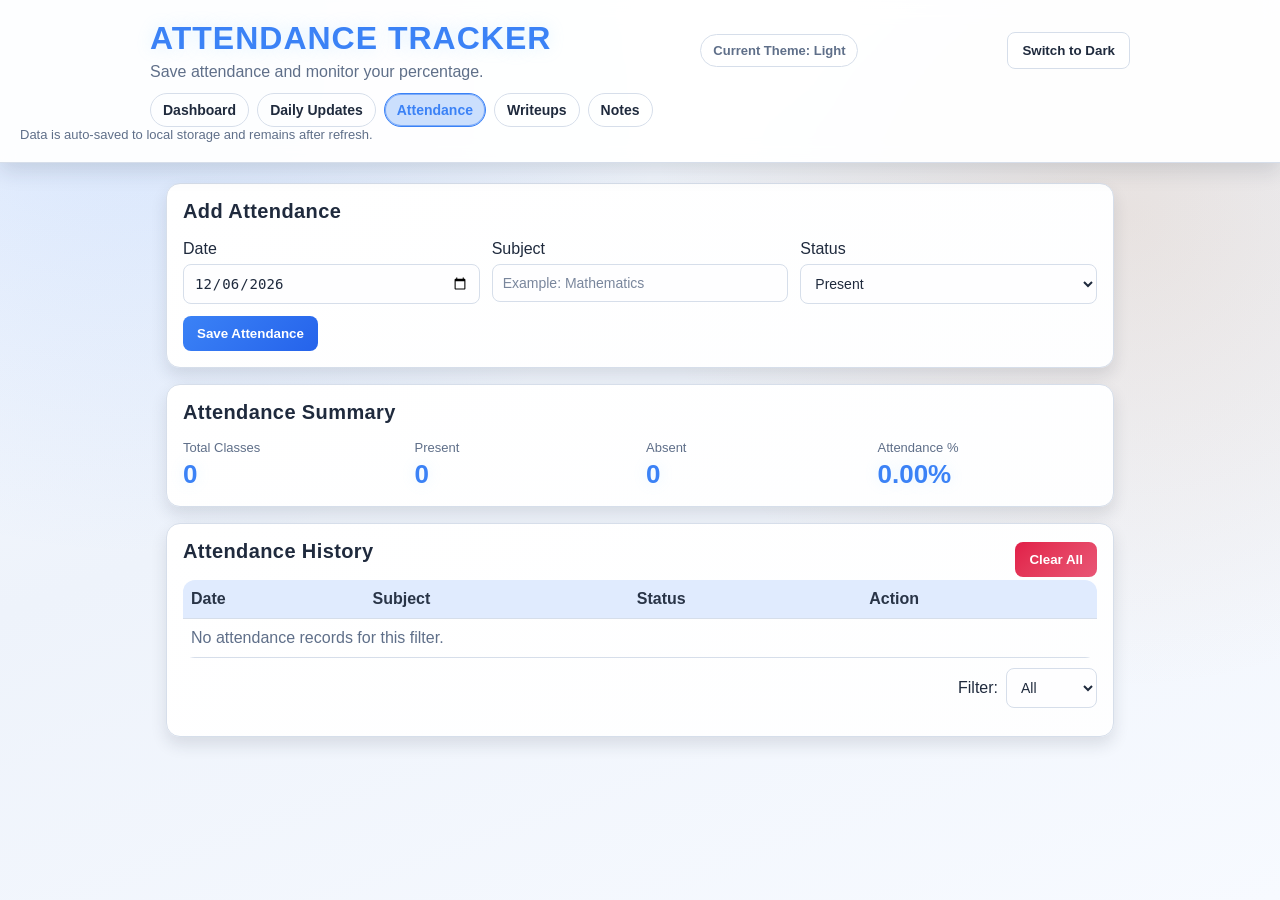
==== attendance.html @ a145c3b4 "Add ThridWebsite files" ====
<!doctype html>
<html lang="en">
  <head>
    <meta charset="UTF-8" />
    <meta name="viewport" content="width=device-width, initial-scale=1.0" />
    <title>Attendance</title>
    <link rel="stylesheet" href="styles.css" />
  </head>
  <body data-page="attendance">
    <header class="topbar">
      <div class="topbar-row">
        <div>
          <h1>Attendance Tracker</h1>
          <p>Save attendance and monitor your percentage.</p>
        </div>
        <button id="themeToggle" class="btn secondary" type="button">
          Dark Mode
        </button>
      </div>
      <nav class="topnav">
        <a class="nav-link" href="index.html">Dashboard</a>
        <a class="nav-link" href="updates.html">Daily Updates</a>
        <a class="nav-link active" href="attendance.html">Attendance</a>
        <a class="nav-link" href="writeups.html">Writeups</a>
        <a class="nav-link" href="notes.html">Notes</a>
      </nav>
      <p id="storageNotice" class="storage-notice" hidden></p>
    </header>

    <main class="container">
      <section class="card">
        <h2>Add Attendance</h2>
        <form id="attendanceForm" class="form-grid">
          <div class="field">
            <label for="attendanceDate">Date</label>
            <input type="date" id="attendanceDate" required />
          </div>
          <div class="field">
            <label for="subjectName">Subject</label>
            <input
              type="text"
              id="subjectName"
              placeholder="Example: Mathematics"
              required
            />
          </div>
          <div class="field">
            <label for="attendanceStatus">Status</label>
            <select id="attendanceStatus" required>
              <option value="Present">Present</option>
              <option value="Absent">Absent</option>
            </select>
          </div>
          <button type="submit" class="btn">Save Attendance</button>
        </form>
      </section>

      <section class="card stats">
        <h2>Attendance Summary</h2>
        <div class="summary-grid">
          <div>
            <p class="label">Total Classes</p>
            <p id="totalClasses" class="value">0</p>
          </div>
          <div>
            <p class="label">Present</p>
            <p id="presentCount" class="value">0</p>
          </div>
          <div>
            <p class="label">Absent</p>
            <p id="absentCount" class="value">0</p>
          </div>
          <div>
            <p class="label">Attendance %</p>
            <p id="attendancePercent" class="value">0%</p>
          </div>
        </div>
      </section>

      <section class="card">
        <div class="section-head">
          <h2>Attendance History</h2>
          <button id="clearAttendance" class="btn danger" type="button">
            Clear All
          </button>
        </div>
        <div class="table-wrap">
          <table>
            <thead>
              <tr>
                <th>Date</th>
                <th>Subject</th>
                <th>Status</th>
                <th>Action</th>
              </tr>
            </thead>
            <tbody id="attendanceBody"></tbody>
          </table>
        </div>
        <div class="toolbar toolbar-end">
          <label for="attendanceFilter">Filter:</label>
          <select id="attendanceFilter">
            <option value="All">All</option>
            <option value="Present">Present</option>
            <option value="Absent">Absent</option>
          </select>
        </div>
      </section>
    </main>

    <div id="toast" class="toast" aria-live="polite"></div>
    <script src="script.js"></script>
  </body>
</html>
---- styles.css ----
:root {
  --bg: #eef3fb;
  --card: #ffffff;
  --text: #1f2a3d;
  --muted: #5f6f89;
  --primary: #3b82f6;
  --primary-strong: #2563eb;
  --danger: #e11d48;
  --border: #d6deea;
  --ok: #0f9f6e;
  --shadow-neon: 0 0 16px rgba(59, 130, 246, 0.16);
  --accent-soft: #c07a3d;
  --bg-grad-1: rgba(59, 130, 246, 0.18);
  --bg-grad-2: rgba(192, 122, 61, 0.14);
  --bg-grad-main: linear-gradient(
    160deg,
    #f7faff 0%,
    #eef3fb 45%,
    #f7faff 100%
  );
  --shadow-soft: 0 8px 16px rgba(31, 42, 61, 0.12);
  --shadow-strong: 0 10px 22px rgba(31, 42, 61, 0.18);
  --topbar-shadow: 0 8px 20px rgba(31, 42, 61, 0.14);
  --toast-bg: color-mix(in srgb, var(--card) 90%, #dbe5f3 10%);
}

body.dark {
  --bg: #090d14;
  --card: #0f1622;
  --text: #f3f7ff;
  --muted: #b1c0da;
  --primary: #9fd7ff;
  --primary-strong: #7ec3f2;
  --danger: #ff7aa0;
  --border: #253144;
  --ok: #77e5ba;
  --shadow-neon: 0 0 24px rgba(159, 215, 255, 0.26);
  --accent-soft: #dfb995;
  --bg-grad-1: rgba(138, 208, 255, 0.2);
  --bg-grad-2: rgba(214, 176, 138, 0.16);
  --bg-grad-main: linear-gradient(
    160deg,
    #0a1019 0%,
    #111829 45%,
    #0a111d 100%
  );
  --shadow-soft: 0 8px 16px rgba(0, 0, 0, 0.25);
  --shadow-strong: 0 10px 22px rgba(0, 0, 0, 0.42);
  --topbar-shadow: 0 10px 26px rgba(0, 0, 0, 0.32);
  --toast-bg: color-mix(in srgb, var(--card) 75%, #000 25%);
}

* {
  box-sizing: border-box;
}

body {
  margin: 0;
  font-family: "Segoe UI", Arial, sans-serif;
  background:
    radial-gradient(circle at 10% 0%, var(--bg-grad-1), transparent 38%),
    radial-gradient(circle at 88% 24%, var(--bg-grad-2), transparent 36%),
    var(--bg-grad-main), var(--bg);
  color: var(--text);
  transition:
    background-color 0.3s ease,
    color 0.3s ease,
    filter 0.3s ease;
  min-height: 100vh;
}

.topbar {
  background: color-mix(in srgb, var(--card) 94%, transparent);
  border-bottom: 1px solid var(--border);
  padding: 20px;
  position: sticky;
  top: 0;
  z-index: 20;
  backdrop-filter: blur(10px);
  box-shadow: var(--topbar-shadow);
}

.topbar-row {
  max-width: 980px;
  margin: 0 auto;
  display: flex;
  justify-content: space-between;
  align-items: center;
  gap: 14px;
}

.theme-current {
  font-size: 13px;
  font-weight: 600;
  color: var(--muted);
  border: 1px solid var(--border);
  border-radius: 999px;
  padding: 8px 12px;
  background: color-mix(in srgb, var(--card) 92%, transparent);
}

.topbar h1 {
  margin: 0 0 6px;
  letter-spacing: 1px;
  text-transform: uppercase;
  color: var(--primary);
  text-shadow: 0 0 16px rgba(138, 208, 255, 0.28);
}

.topbar p {
  margin: 0;
  color: var(--muted);
}

.topnav {
  max-width: 980px;
  margin: 12px auto 0;
  display: flex;
  flex-wrap: wrap;
  gap: 8px;
}

.nav-link {
  text-decoration: none;
  border: 1px solid var(--border);
  color: var(--text);
  padding: 8px 12px;
  border-radius: 999px;
  font-weight: 600;
  font-size: 14px;
  transition:
    transform 0.18s ease,
    background-color 0.2s ease,
    border-color 0.2s ease,
    color 0.2s ease,
    box-shadow 0.2s ease;
}

.nav-link:hover {
  transform: translateY(-2px);
  border-color: color-mix(in srgb, var(--primary) 72%, var(--border));
  background: color-mix(in srgb, var(--primary) 14%, transparent);
  box-shadow: var(--shadow-soft);
}

.nav-link.active {
  background: color-mix(in srgb, var(--primary) 26%, transparent);
  color: var(--primary);
  border-color: var(--primary);
  box-shadow: inset 0 0 0 1px
    color-mix(in srgb, var(--primary) 55%, transparent);
}

.storage-notice {
  max-width: 980px;
  margin: 10px auto 0;
  color: var(--ok);
  font-size: 13px;
}

.container {
  max-width: 980px;
  margin: 20px auto;
  padding: 0 16px 20px;
  display: grid;
  gap: 16px;
  animation: fadeInUp 0.35s ease;
}

.quick-grid {
  display: grid;
  grid-template-columns: repeat(auto-fit, minmax(220px, 1fr));
  gap: 12px;
}

.quick-link {
  text-decoration: none;
  border: 1px solid var(--border);
  border-radius: 10px;
  padding: 14px;
  color: var(--text);
  background: linear-gradient(
    145deg,
    color-mix(in srgb, var(--card) 86%, #fff 14%),
    color-mix(in srgb, var(--card) 96%, #000 4%)
  );
  position: relative;
  overflow: hidden;
  transition:
    transform 0.2s ease,
    border-color 0.2s ease,
    box-shadow 0.25s ease;
}

.quick-link::before {
  content: "";
  position: absolute;
  inset: -40%;
  background: linear-gradient(
    120deg,
    transparent,
    color-mix(in srgb, var(--accent-soft) 24%, transparent),
    transparent
  );
  transform: translateX(-70%);
  transition: transform 0.45s ease;
}

.quick-link:hover {
  transform: translateY(-4px);
  border-color: color-mix(in srgb, var(--primary) 50%, var(--border));
  box-shadow:
    var(--shadow-soft),
    0 0 0 1px color-mix(in srgb, var(--primary) 20%, transparent);
}

.quick-link:hover::before {
  transform: translateX(70%);
}

.quick-link h3 {
  margin: 0 0 8px;
}

.quick-link p {
  margin: 0;
  color: var(--muted);
}

.card {
  background: linear-gradient(
    160deg,
    color-mix(in srgb, var(--card) 96%, #fff 4%),
    color-mix(in srgb, var(--card) 92%, #eef3fb 8%)
  );
  border: 1px solid var(--border);
  border-radius: 14px;
  padding: 16px;
  box-shadow: var(--shadow-soft);
  transition:
    transform 0.2s ease,
    border-color 0.2s ease,
    box-shadow 0.2s ease;
}

.card:hover {
  transform: translateY(-2px);
  border-color: color-mix(in srgb, var(--primary) 62%, var(--border));
  box-shadow:
    var(--shadow-strong),
    0 0 0 1px color-mix(in srgb, var(--primary) 18%, transparent);
}

h2 {
  margin-top: 0;
  font-size: 20px;
  letter-spacing: 0.4px;
}

.form-grid {
  display: grid;
  gap: 12px;
  grid-template-columns: repeat(auto-fit, minmax(220px, 1fr));
}

.field {
  display: flex;
  flex-direction: column;
  gap: 6px;
}

.field-full {
  grid-column: 1 / -1;
}

input,
textarea,
select {
  background: color-mix(in srgb, var(--card) 94%, #eef3fb 6%);
  color: var(--text);
  border: 1px solid var(--border);
  border-radius: 8px;
  padding: 10px;
  font-size: 14px;
  transition:
    border-color 0.2s ease,
    box-shadow 0.2s ease,
    transform 0.12s ease;
}

input:focus,
textarea:focus,
select:focus {
  border-color: var(--primary);
  outline: 2px solid rgba(138, 208, 255, 0.24);
  box-shadow: 0 0 0 4px color-mix(in srgb, var(--primary) 15%, transparent);
  transform: translateY(-1px);
}

input::placeholder,
textarea::placeholder {
  color: color-mix(in srgb, var(--muted) 84%, transparent);
}

.btn {
  width: fit-content;
  background: linear-gradient(135deg, var(--primary), var(--primary-strong));
  color: #ffffff;
  border: none;
  border-radius: 8px;
  padding: 10px 14px;
  cursor: pointer;
  font-weight: 600;
  transition:
    transform 0.16s ease,
    background-color 0.2s ease,
    box-shadow 0.2s ease;
}

.btn:hover {
  background: linear-gradient(135deg, var(--primary-strong), var(--primary));
  transform: translateY(-1px);
  box-shadow: var(--shadow-soft);
}

.btn:active {
  transform: translateY(0);
}

.btn.secondary {
  background: color-mix(in srgb, var(--card) 70%, transparent);
  color: var(--text);
  border: 1px solid var(--border);
}

.btn.danger {
  background: linear-gradient(
    135deg,
    var(--danger),
    color-mix(in srgb, var(--danger) 75%, #fff 25%)
  );
  color: #fff;
}

.section-head {
  display: flex;
  justify-content: space-between;
  align-items: center;
  gap: 12px;
}

.toolbar {
  margin: 8px 0 12px;
}

.row-toolbar {
  display: grid;
  grid-template-columns: 1fr auto;
  gap: 10px;
}

.toolbar-end {
  display: flex;
  justify-content: flex-end;
  align-items: center;
  gap: 8px;
  margin-top: 10px;
}

.list {
  display: grid;
  gap: 10px;
}

.item {
  border: 1px solid var(--border);
  border-radius: 10px;
  padding: 10px;
  transition:
    transform 0.16s ease,
    border-color 0.16s ease,
    background-color 0.2s ease;
}

.item.compact {
  padding: 10px 12px;
}

.item:hover {
  transform: translateY(-2px);
  border-color: var(--primary);
  background: color-mix(in srgb, var(--primary) 9%, var(--card));
  box-shadow: inset 0 0 0 1px
    color-mix(in srgb, var(--primary) 20%, transparent);
}

.item-head {
  display: flex;
  justify-content: space-between;
  gap: 8px;
  margin-bottom: 6px;
}

.item-title {
  font-weight: 700;
}

.item-date {
  color: var(--muted);
  font-size: 13px;
}

.item-note {
  margin: 0;
  color: color-mix(in srgb, var(--text) 88%, transparent);
}

body.dark .item-note {
  color: color-mix(in srgb, var(--text) 90%, transparent);
}

.item-actions {
  margin-top: 10px;
  display: flex;
  justify-content: flex-end;
  gap: 8px;
}

.item-meta {
  display: grid;
  gap: 6px;
  margin-top: 8px;
  font-size: 13px;
  color: var(--muted);
}

.status-badge {
  display: inline-block;
  padding: 3px 8px;
  border-radius: 999px;
  font-size: 12px;
  font-weight: 700;
  letter-spacing: 0.4px;
  width: fit-content;
}

.status-badge.pending {
  background: color-mix(in srgb, var(--danger) 14%, transparent);
  color: var(--danger);
}

.status-badge.checked {
  background: color-mix(in srgb, var(--ok) 14%, transparent);
  color: var(--ok);
}

.action-btn.secondary {
  background: color-mix(in srgb, var(--primary) 12%, transparent);
  border: 1px solid var(--primary);
  color: var(--primary);
}

.empty {
  color: var(--muted);
}

.stats .summary-grid {
  display: grid;
  grid-template-columns: repeat(auto-fit, minmax(140px, 1fr));
  gap: 12px;
}

.label {
  margin: 0;
  color: var(--muted);
  font-size: 13px;
}

.value {
  margin: 4px 0 0;
  font-size: 26px;
  font-weight: 700;
  color: var(--primary);
  text-shadow: 0 0 14px rgba(138, 208, 255, 0.22);
}

.table-wrap {
  overflow-x: auto;
}

table {
  width: 100%;
  border-collapse: collapse;
  border-radius: 12px;
  overflow: hidden;
}

th,
td {
  border-bottom: 1px solid var(--border);
  text-align: left;
  padding: 10px 8px;
}

thead th {
  background: color-mix(in srgb, var(--primary) 16%, var(--card));
  color: color-mix(in srgb, var(--text) 95%, transparent);
}

tbody tr {
  transition: background-color 0.18s ease;
}

tbody tr:hover {
  background: color-mix(in srgb, var(--primary) 7%, transparent);
}

.status-present {
  color: var(--ok);
  font-weight: 700;
}

.status-absent {
  color: var(--danger);
  font-weight: 700;
}

.action-btn {
  background: color-mix(in srgb, var(--danger) 14%, transparent);
  border: 1px solid var(--danger);
  color: var(--danger);
  padding: 6px 10px;
  border-radius: 6px;
  cursor: pointer;
  transition:
    transform 0.16s ease,
    background-color 0.2s ease;
}

.action-btn:hover {
  transform: translateY(-1px);
  background: color-mix(in srgb, var(--danger) 24%, transparent);
}

.toast {
  position: fixed;
  right: 16px;
  bottom: 16px;
  background: var(--toast-bg);
  color: var(--text);
  padding: 10px 14px;
  border-radius: 8px;
  font-size: 14px;
  opacity: 0;
  pointer-events: none;
  transform: translateY(10px);
  transition:
    opacity 0.22s ease,
    transform 0.22s ease;
  border: 1px solid var(--border);
  box-shadow: var(--shadow-soft);
}

.hero-card {
  position: relative;
  overflow: hidden;
  border-color: color-mix(in srgb, var(--primary) 45%, var(--border));
}

.hero-card::before {
  content: "";
  position: absolute;
  inset: 0;
  background:
    radial-gradient(circle at 10% 20%, var(--bg-grad-1), transparent 35%),
    radial-gradient(circle at 78% 20%, var(--bg-grad-2), transparent 38%);
  pointer-events: none;
}

.hero-kicker {
  margin: 0 0 10px;
  text-transform: uppercase;
  letter-spacing: 2px;
  font-size: 12px;
  color: var(--accent-soft);
}

.hero-card h2 {
  margin: 0;
  font-size: clamp(30px, 6vw, 56px);
  line-height: 0.96;
  letter-spacing: 1.2px;
  color: var(--primary);
}

.hero-sub {
  margin: 12px 0 14px;
  max-width: 650px;
  color: color-mix(in srgb, var(--text) 86%, transparent);
}

.hero-card > * {
  position: relative;
  z-index: 1;
}

.toast.show {
  opacity: 1;
  transform: translateY(0);
}

@keyframes fadeInUp {
  from {
    opacity: 0;
    transform: translateY(8px);
  }
  to {
    opacity: 1;
    transform: translateY(0);
  }
}

@media (max-width: 680px) {
  .topbar-row {
    flex-direction: column;
    align-items: flex-start;
  }

  .theme-current {
    order: 2;
  }

  .topnav {
    gap: 6px;
  }

  .nav-link {
    font-size: 13px;
  }

  .row-toolbar {
    grid-template-columns: 1fr;
  }
}
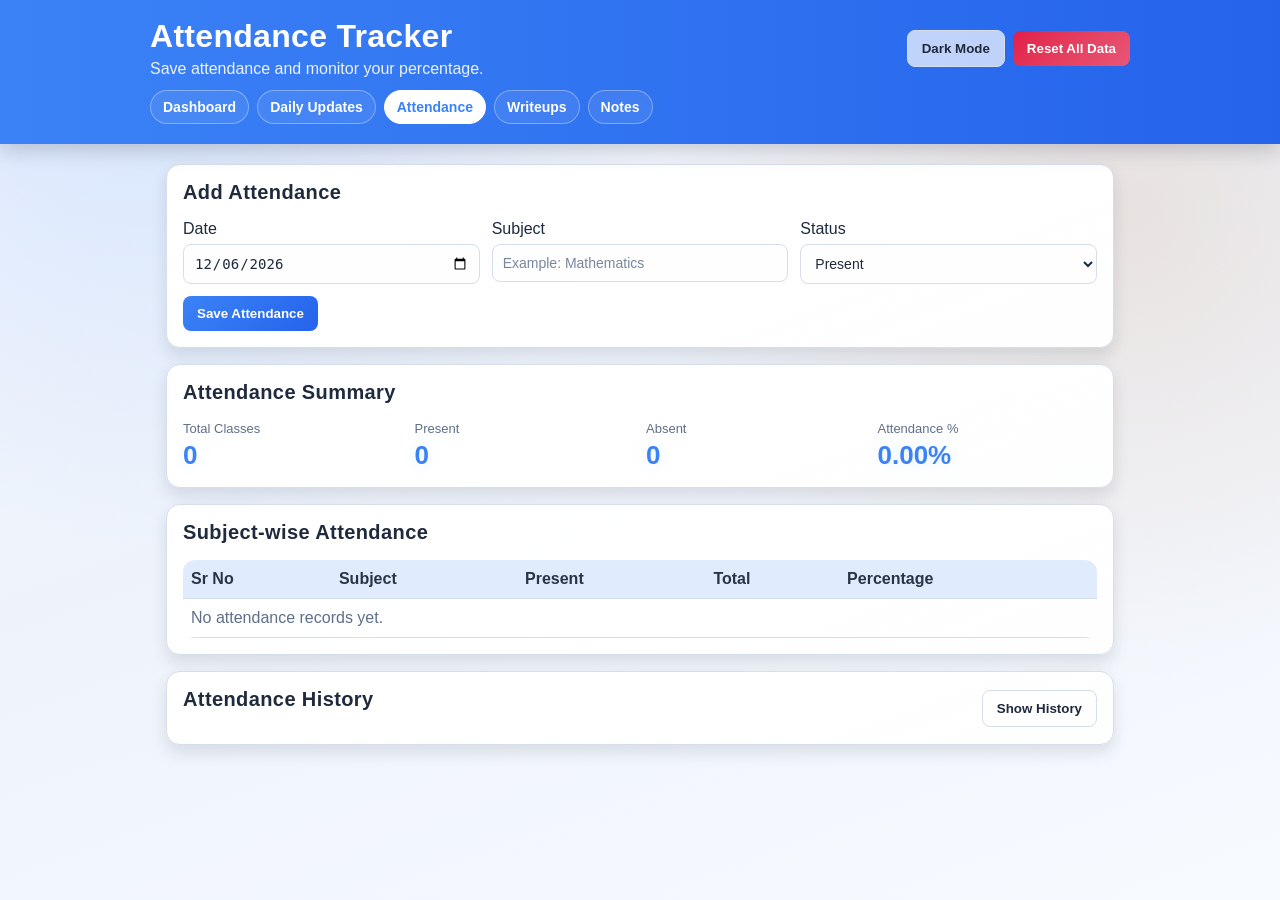
==== commit 13c3ac42: "Add new Feature" ====
--- a/attendance.html
+++ b/attendance.html
@@ -78,32 +78,62 @@
       </section>
 
       <section class="card">
-        <div class="section-head">
-          <h2>Attendance History</h2>
-          <button id="clearAttendance" class="btn danger" type="button">
-            Clear All
-          </button>
-        </div>
+        <h2>Subject-wise Attendance</h2>
         <div class="table-wrap">
           <table>
             <thead>
               <tr>
-                <th>Date</th>
+                <th>Sr No</th>
                 <th>Subject</th>
-                <th>Status</th>
-                <th>Action</th>
+                <th>Present</th>
+                <th>Total</th>
+                <th>Percentage</th>
               </tr>
             </thead>
-            <tbody id="attendanceBody"></tbody>
+            <tbody id="subjectAttendanceBody"></tbody>
           </table>
         </div>
-        <div class="toolbar toolbar-end">
-          <label for="attendanceFilter">Filter:</label>
-          <select id="attendanceFilter">
-            <option value="All">All</option>
-            <option value="Present">Present</option>
-            <option value="Absent">Absent</option>
-          </select>
+      </section>
+
+      <section class="card">
+        <div class="section-head">
+          <h2>Attendance History</h2>
+          <button
+            id="toggleAttendanceHistory"
+            class="btn secondary"
+            type="button"
+            aria-expanded="false"
+          >
+            Show History
+          </button>
+        </div>
+        <div id="attendanceHistoryContent" hidden>
+          <div class="toolbar toolbar-end">
+            <button id="clearAttendance" class="btn danger" type="button">
+              Clear All
+            </button>
+          </div>
+          <div class="table-wrap">
+            <table>
+              <thead>
+                <tr>
+                  <th>Date</th>
+                  <th>Subject</th>
+                  <th>Status</th>
+                  <th>Action</th>
+                </tr>
+              </thead>
+              <tbody id="attendanceBody"></tbody>
+            </table>
+          </div>
+          <div class="toolbar toolbar-end">
+            <label for="attendanceFilter">Filter:</label>
+            <select id="attendanceFilter">
+              <option value="All">All</option>
+              <option value="Present">Present</option>
+              <option value="Absent">Absent</option>
+            </select>
+          </div>
         </div>
       </section>
     </main>
--- a/styles.css
+++ b/styles.css
@@ -70,14 +70,13 @@
 }
 
 .topbar {
-  background: color-mix(in srgb, var(--card) 94%, transparent);
-  border-bottom: 1px solid var(--border);
+  background: linear-gradient(90deg, var(--primary), var(--primary-strong));
+  border-bottom: none;
   padding: 20px;
   position: sticky;
   top: 0;
   z-index: 20;
-  backdrop-filter: blur(10px);
-  box-shadow: var(--topbar-shadow);
+  box-shadow: 0 6px 20px rgba(15, 23, 42, 0.2);
 }
 
 .topbar-row {
@@ -87,6 +86,18 @@
   justify-content: space-between;
   align-items: center;
   gap: 14px;
+}
+
+.topbar-actions {
+  display: flex;
+  align-items: center;
+  justify-content: flex-end;
+  gap: 8px;
+  flex-wrap: wrap;
+}
+
+.reset-btn {
+  white-space: nowrap;
 }
 
 .theme-current {
@@ -101,15 +112,16 @@
 
 .topbar h1 {
   margin: 0 0 6px;
-  letter-spacing: 1px;
-  text-transform: uppercase;
-  color: var(--primary);
-  text-shadow: 0 0 16px rgba(138, 208, 255, 0.28);
+  letter-spacing: 0.3px;
+  text-transform: none;
+  color: #ffffff;
+  font-weight: 800;
+  line-height: 1.05;
 }
 
 .topbar p {
   margin: 0;
-  color: var(--muted);
+  color: rgba(255, 255, 255, 0.9);
 }
 
 .topnav {
@@ -122,8 +134,9 @@
 
 .nav-link {
   text-decoration: none;
-  border: 1px solid var(--border);
-  color: var(--text);
+  border: 1px solid rgba(255, 255, 255, 0.34);
+  color: #ffffff;
+  background: rgba(255, 255, 255, 0.08);
   padding: 8px 12px;
   border-radius: 999px;
   font-weight: 600;
@@ -137,18 +150,17 @@
 }
 
 .nav-link:hover {
-  transform: translateY(-2px);
-  border-color: color-mix(in srgb, var(--primary) 72%, var(--border));
-  background: color-mix(in srgb, var(--primary) 14%, transparent);
-  box-shadow: var(--shadow-soft);
+  transform: translateY(-1px);
+  border-color: rgba(255, 255, 255, 0.56);
+  background: rgba(255, 255, 255, 0.2);
+  box-shadow: none;
 }
 
 .nav-link.active {
-  background: color-mix(in srgb, var(--primary) 26%, transparent);
+  background: #ffffff;
   color: var(--primary);
-  border-color: var(--primary);
-  box-shadow: inset 0 0 0 1px
-    color-mix(in srgb, var(--primary) 55%, transparent);
+  border-color: #ffffff;
+  box-shadow: none;
 }
 
 .storage-notice {
@@ -626,16 +638,40 @@
     align-items: flex-start;
   }
 
-  .theme-current {
-    order: 2;
+  .topbar-actions {
+    width: 100%;
+  }
+
+  .topbar-actions .btn {
+    flex: 1 1 140px;
+    min-height: 40px;
   }
 
   .topnav {
-    gap: 6px;
+    display: flex;
+    flex-wrap: nowrap;
+    overflow-x: auto;
+    -webkit-overflow-scrolling: touch;
+    scrollbar-width: none;
+    gap: 8px;
+    margin: 10px auto 0;
+    padding-bottom: 6px;
+  }
+
+  .topnav::-webkit-scrollbar {
+    display: none;
   }
 
   .nav-link {
-    font-size: 13px;
+    font-size: 12px;
+    text-align: center;
+    padding: 8px 12px;
+    border-radius: 12px;
+    min-height: 38px;
+    flex: 0 0 auto;
+    display: flex;
+    align-items: center;
+    justify-content: center;
   }
 
   .row-toolbar {
